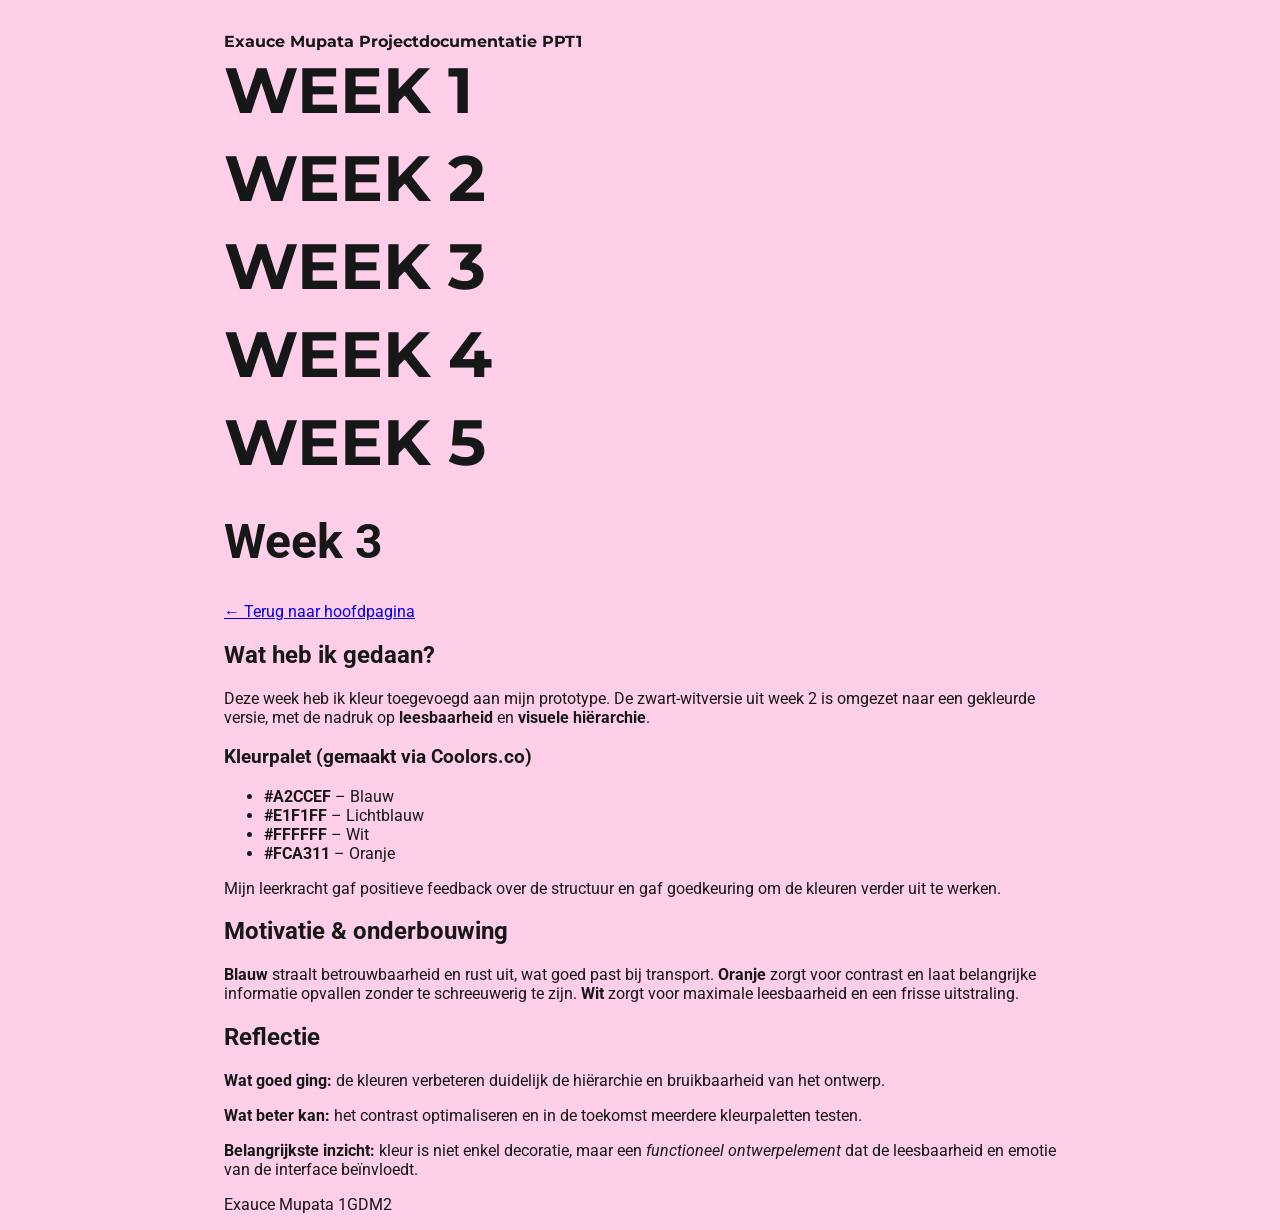
==== Week3.html @ 9d81d778 "Add files via upload" ====
<html lang="en">
<head>
    <meta charset="UTF-8">
    <meta name="viewport" content="width=device-width, initial-scale=1.0">
    <title>My First HTML Page</title>

    <!-- Link to your CSS file -->
    <link rel="stylesheet" href="assets/styles.css">
    <link rel="stylesheet" href="assets/flexboxes.css">
    <link rel="stylesheet" href="assets/nav.css">
    <link rel="stylesheet" href="assets/typography.css">
</head>
<body>
    <div class="container">
        <div class="title">
            Exauce Mupata Projectdocumentatie PPT1
        </div>
        <div>
            <ul class="vertical-buttons">
                <li><a href="Week1.html">Week 1</a></li>
                <li><a href="Week2.html">Week 2</a></li>
                <li><a href="Week3.html">Week 3</a></li>
                <li><a href="Week4.html">Week 4</a></li>
                <li><a href="Week5.html">Week 5</a></li>
            </ul>
        </div>
        <page>
            <header>
    <h1>Week 3</h1>
  </header>

  <main class="content">
    <a href="Week1.html" class="btn">← Terug naar hoofdpagina</a>

    <section>
      <h2>Wat heb ik gedaan?</h2>
      <p>
        Deze week heb ik kleur toegevoegd aan mijn prototype. De zwart-witversie uit week 2 is omgezet naar een
        gekleurde versie, met de nadruk op <strong>leesbaarheid</strong> en <strong>visuele hiërarchie</strong>.
      </p>

      <h3>Kleurpalet (gemaakt via Coolors.co)</h3>
      <ul>
        <li><strong>#A2CCEF</strong> – Blauw</li>
        <li><strong>#E1F1FF</strong> – Lichtblauw</li>
        <li><strong>#FFFFFF</strong> – Wit</li>
        <li><strong>#FCA311</strong> – Oranje</li>
      </ul>

      <p>
        Mijn leerkracht gaf positieve feedback over de structuur en gaf goedkeuring om de kleuren verder uit te werken.
      </p>
    </section>

    <section>
      <h2>Motivatie & onderbouwing</h2>
      <p>
        <strong>Blauw</strong> straalt betrouwbaarheid en rust uit, wat goed past bij transport.
        <strong>Oranje</strong> zorgt voor contrast en laat belangrijke informatie opvallen zonder te schreeuwerig te zijn.
        <strong>Wit</strong> zorgt voor maximale leesbaarheid en een frisse uitstraling.
      </p>
    </section>

    <section>
      <h2>Reflectie</h2>
      <p>
        <strong>Wat goed ging:</strong> de kleuren verbeteren duidelijk de hiërarchie en bruikbaarheid van het ontwerp.
      </p>
      <p>
        <strong>Wat beter kan:</strong> het contrast optimaliseren en in de toekomst meerdere kleurpaletten testen.
      </p>
      <p>
        <strong>Belangrijkste inzicht:</strong> kleur is niet enkel decoratie, maar een
        <em>functioneel ontwerpelement</em> dat de leesbaarheid en emotie van de interface beïnvloedt.
      </p>
    </section>
  </main>

  <footer>
    <p>Exauce Mupata 1GDM2</p>
  </footer>
</body>
</html>
---- assets/styles.css ----
@import url('https://fonts.googleapis.com/css2?family=Roboto:ital,wght@0,100;0,300;0,400;0,500;0,700;0,900;1,100;1,300;1,400;1,500;1,700;1,900&display=swap');
@import url('https://fonts.googleapis.com/css2?family=Montserrat:ital,wght@0,100..900;1,100..900&family=Roboto:ital,wght@0,100;0,300;0,400;0,500;0,700;0,900;1,100;1,300;1,400;1,500;1,700;1,900&display=swap');
body{
    background-color: rgb(255, 206, 233);
    color: #161717;
    height:auto;
    min-height:100vh;
}
/* Container styling */
.container {
    font-family: 'Roboto';
    max-width: 65vw;
    margin-left: auto;
    margin-right: auto;
}

.title {
    font-family: 'Montserrat';
    font-size: 1em;
    font-weight: bold;
    text-transform: capitalize;
    margin-top: 2em;
}
---- assets/flexboxes.css ----
.two-columns {
    display: flex;
    gap: 20px; /* spacing between columns */
}

.column {
    flex: 1; /* each column takes equal space */
}
---- assets/nav.css ----
/* Navigation */

.vertical-buttons {
    font-family: 'Montserrat';
    text-transform: uppercase;
    font-weight: bold;
    list-style: none;
    padding: 0;
    margin: 0;
    display: flex;
    flex-direction: column; /* stack vertically */
    gap: 10px; /* space between buttons */
}

.vertical-buttons li a {
    display: block;           /* makes the entire link clickable */
    padding: 0px 0px;
    background-color: inherit;
    color: inherit;
    text-decoration: none;
    border-radius: 6px;
    text-align: left;
    font-size: 4em;
}

.vertical-buttons li a:hover {
    text-decoration: underline;
}
---- assets/typography.css ----
p{
    margin-top: .5em;
}
h1{ 
    font-size: 3em;
    font-weight: extrabold;
}
h2{ 
    font-size: 1.5em;
    font-weight: bold;

}
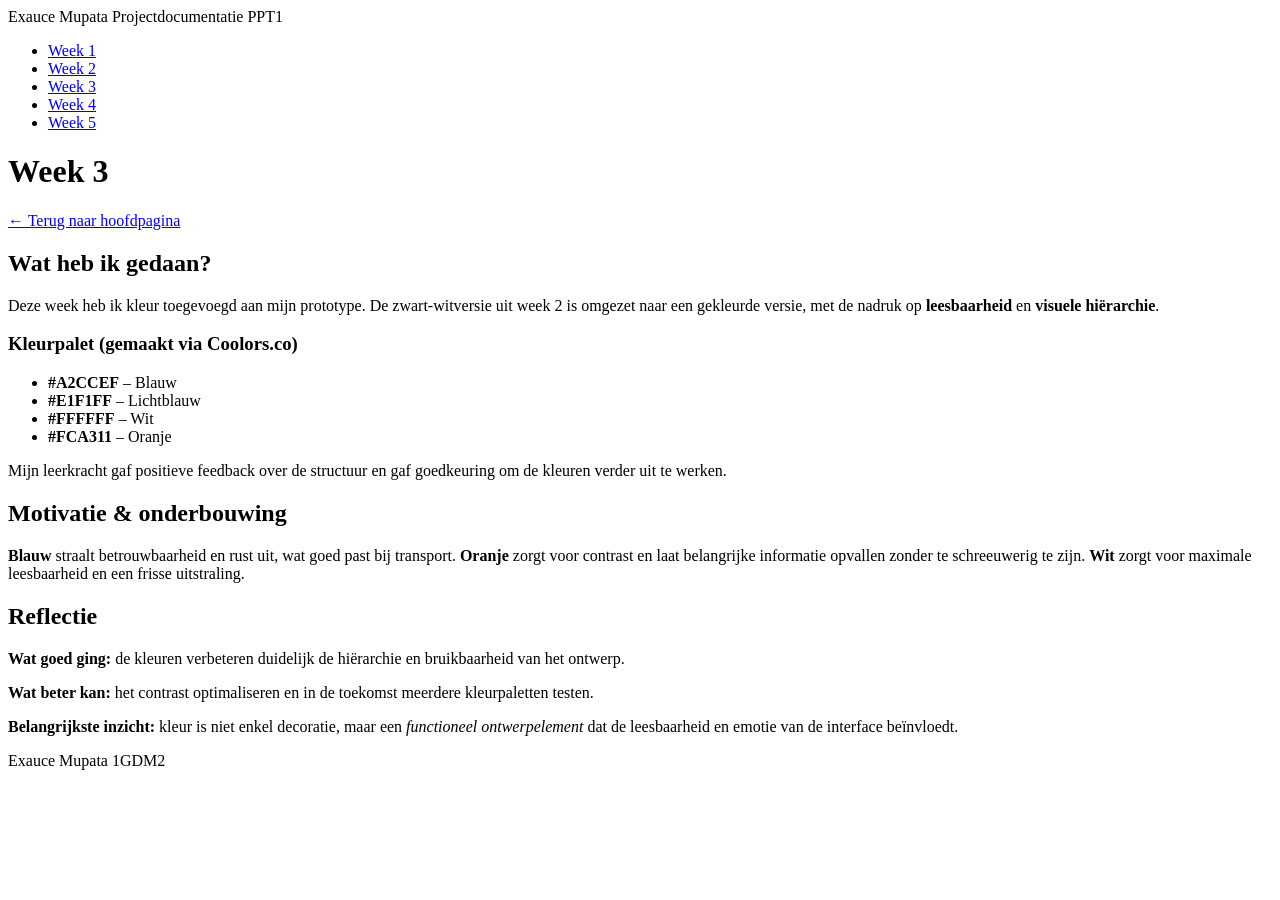
==== commit 476114f9: "Add files via upload" ====
--- a/Week3.html
+++ b/Week3.html
@@ -17,7 +17,7 @@
         </div>
         <div>
             <ul class="vertical-buttons">
-                <li><a href="Week1.html">Week 1</a></li>
+                <li><a href="index.html">Week 1</a></li>
                 <li><a href="Week2.html">Week 2</a></li>
                 <li><a href="Week3.html">Week 3</a></li>
                 <li><a href="Week4.html">Week 4</a></li>
@@ -30,7 +30,7 @@
   </header>
 
   <main class="content">
-    <a href="Week1.html" class="btn">← Terug naar hoofdpagina</a>
+    <a href="index.html" class="btn">← Terug naar hoofdpagina</a>
 
     <section>
       <h2>Wat heb ik gedaan?</h2>
